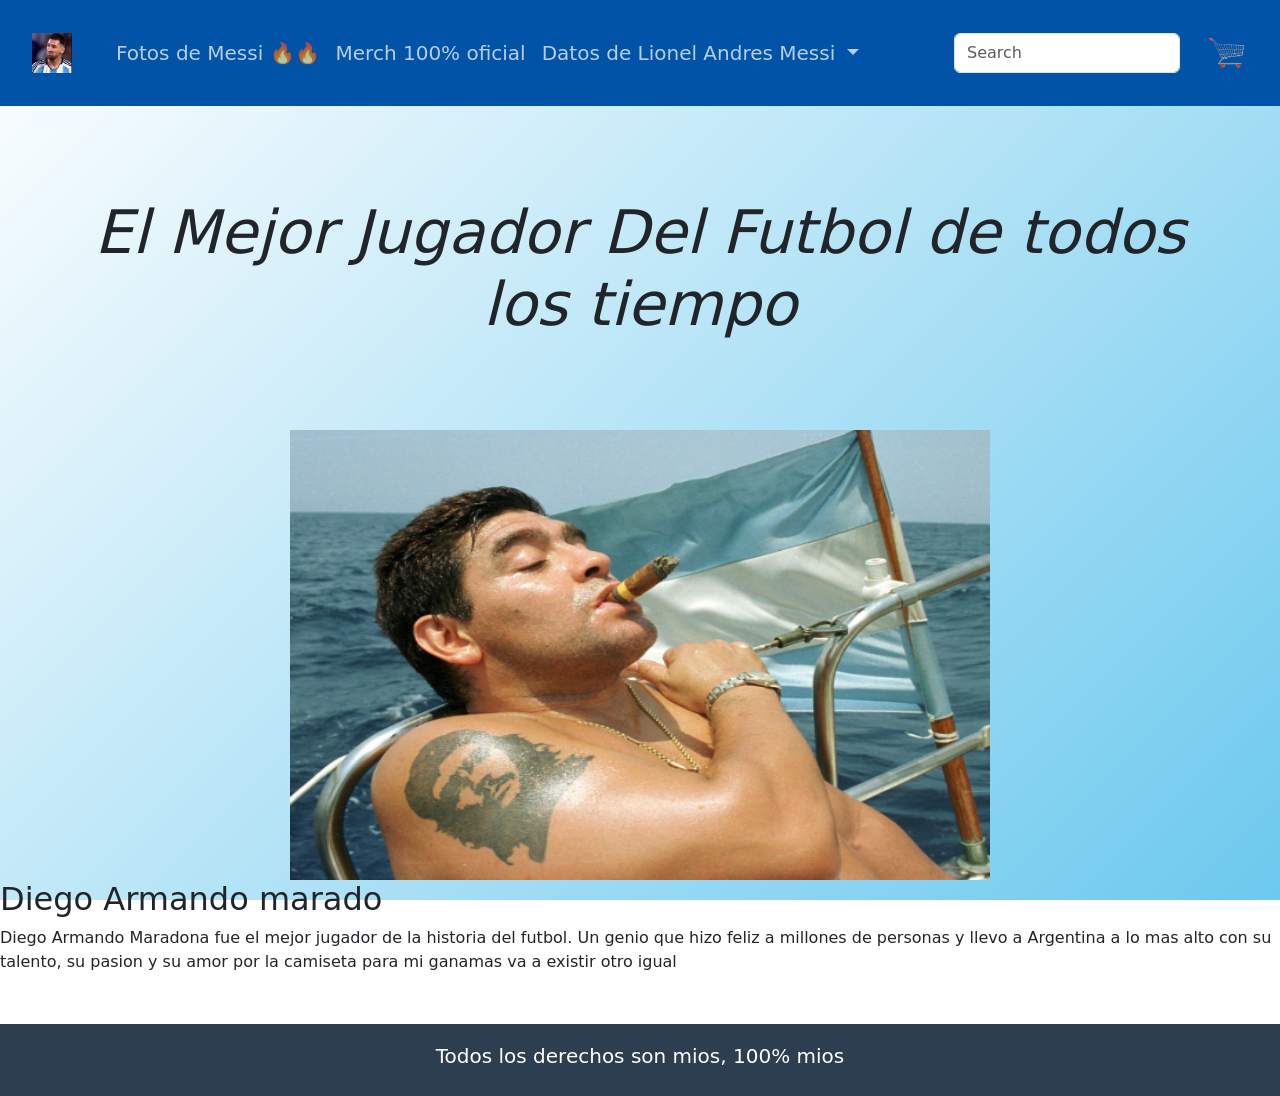
==== segundapagina.html @ 53335b71 "cree el index de la nueva pagina de maradona y el css para decorar" ====
<!DOCTYPE html>
<html lang="en">
<head>
    <meta charset="UTF-8">
    <meta name="viewport" content="width=device-width, initial-scale=1.0">
    <link href="https://cdn.jsdelivr.net/npm/bootstrap@5.3.8/dist/css/bootstrap.min.css" rel="stylesheet" integrity="sha384-sRIl4kxILFvY47J16cr9ZwB07vP4J8+LH7qKQnuqkuIAvNWLzeN8tE5YBujZqJLB" crossorigin="anonymous">
    <link rel="stylesheet" href="maradona.css">
    <title>Diego Armando Maradona</title>
</head>
<body>
    
 <header>
<nav class="navbar navbar-expand-lg bg-dark">
  <div class="container-fluid">
    <a class="navbar-brand" href="index.html">
    <img class="imagen-nav" src="Imagenes/ENOJADO.png" alt="">
    </a>
    <button class="navbar-toggler" type="button" data-bs-toggle="collapse" data-bs-target="#navbarSupportedContent" aria-controls="navbarSupportedContent" aria-expanded="false" aria-label="Toggle navigation">
      <span class="navbar-toggler-icon"></span>
    </button>
    <div class="collapse navbar-collapse" id="navbarSupportedContent">
      <ul class="navbar-nav me-auto mb-2 mb-lg-0">
        <li class="nav-item">
          <a class="nav-link active" aria-current="page" href="#">Fotos de Messi 🔥🔥</a>
        </li>
        <li class="nav-item">
          <a class="nav-link" href="#">Merch 100% oficial </a>
        </li>
        <li class="nav-item dropdown">
          <a class="nav-link dropdown-toggle" href="#" role="button" data-bs-toggle="dropdown" aria-expanded="false">
            Datos de Lionel Andres Messi
          </a>
          <ul class="dropdown-menu">
            <li><a class="dropdown-item" href="#">El Primer Mejor Jugardor del Mundo</a></li>
            <li><a class="dropdown-item" href="#">Pulga Historia</a></li>
            <li><hr class="dropdown-divider"></li>
            <li><a class="dropdown-item" href="#">El Amor es real, historia como messi le robo la prima de una amigo</a></li>
          </ul>
        </li>
      </ul>
      <form class="d-flex" role="search">
        <input class="boton-nav  form-control me-2" type="search" placeholder="Search" aria-label="Search"/>
        <a href="">
<img class="imagen-nav"  src="Imagenes/CARRO.png" alt="">
        </a>
      </form>
    </div>
  </div>
</nav>
   </header>



 <Section class="mesi">
      <h1 class="messi-tex1">El Mejor Jugador Del Futbol de todos los tiempo</h1>
      <img  class="messi-uno" src="Segundapag/Maradona.png" alt="">
    </Section>



    <h2>Diego Armando marado</h2>


<p>Diego Armando Maradona fue el mejor jugador de la historia del futbol. Un genio que hizo feliz a millones de personas y llevo a Argentina a lo mas alto con su talento, su pasion y su amor por la camiseta para mi ganamas va a existir otro igual</p>












    
<footer class="pie-mesi">
  <h3 class="pie" >Todos los derechos son mios, 100% mios</h3>
</footer>


   <script src="https://cdn.jsdelivr.net/npm/bootstrap@5.3.8/dist/js/bootstrap.bundle.min.js" integrity="sha384-FKyoEForCGlyvwx9Hj09JcYn3nv7wiPVlz7YYwJrWVcXK/BmnVDxM+D2scQbITxI" crossorigin="anonymous"></script>
</body>
</html>
---- maradona.css ----
body {
    /* Fondo degradado lineal de arriba a abajo */
    background: linear-gradient(135deg, #ffffff 0%, #6cc9ee 100%);
    background-repeat: no-repeat;
    background-attachment: fixed;
}

.navbar {
    background-color: #0053a7 !important;
}

.boton-nav{
    margin: 20px;
}

.nav-link {
    font-size: 20px;
    color: rgba(255, 255, 255, 0.712) !important;
}

.nav-link:hover {
    color: #3498db !important;
}

.imagen-nav{
    margin: 20px;
    height: 40px;
    width: 40px;
}


.mesi{
    text-align: center;
}
.messi-tex1{
 font-size: 60px;
 font-style: italic;
 margin: 90px;
}
.messi-uno{
    height: 450px;
    width: 700px;
}













.pie-mesi{
    background-color: #2c3e50;
    color: white;
    padding: 10px;  
    margin-top: 50px;
}

.pie{
    padding: 10px;
    text-align: center;
    font-size: 20px;
    
}
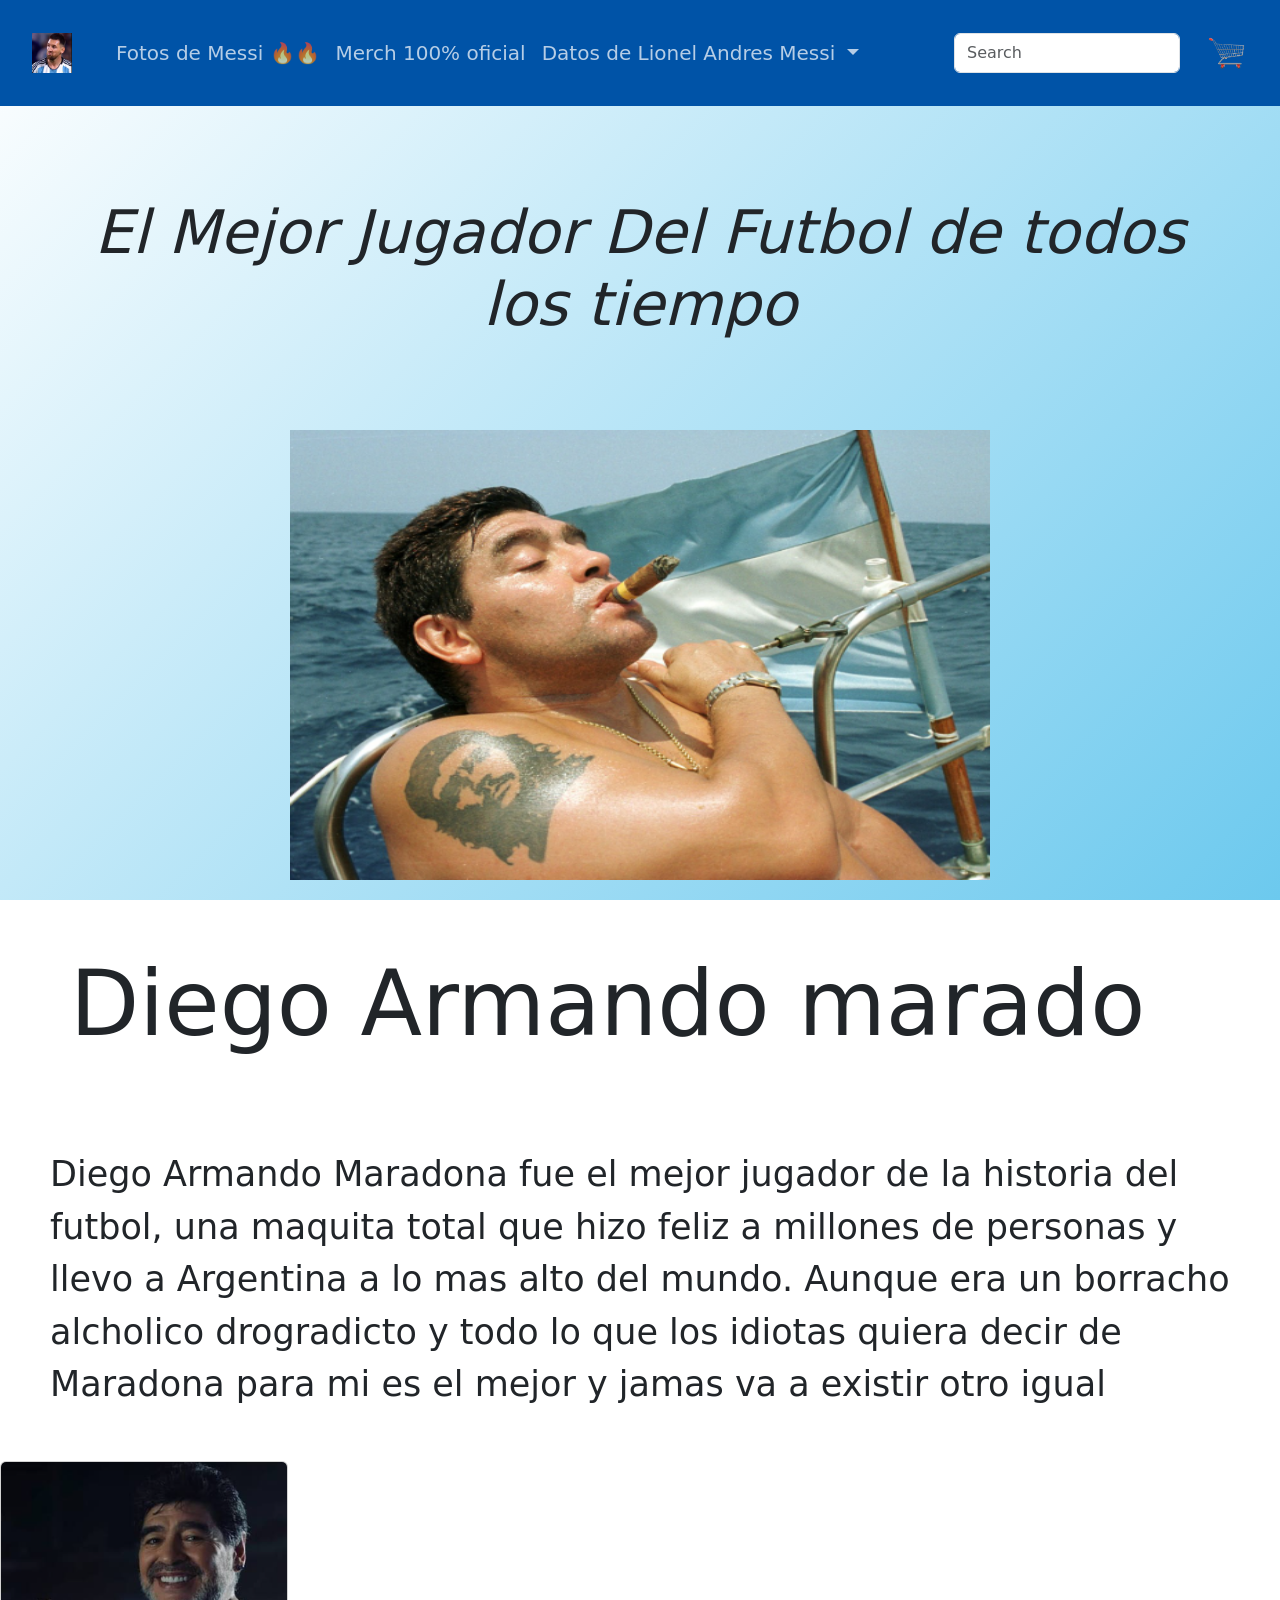
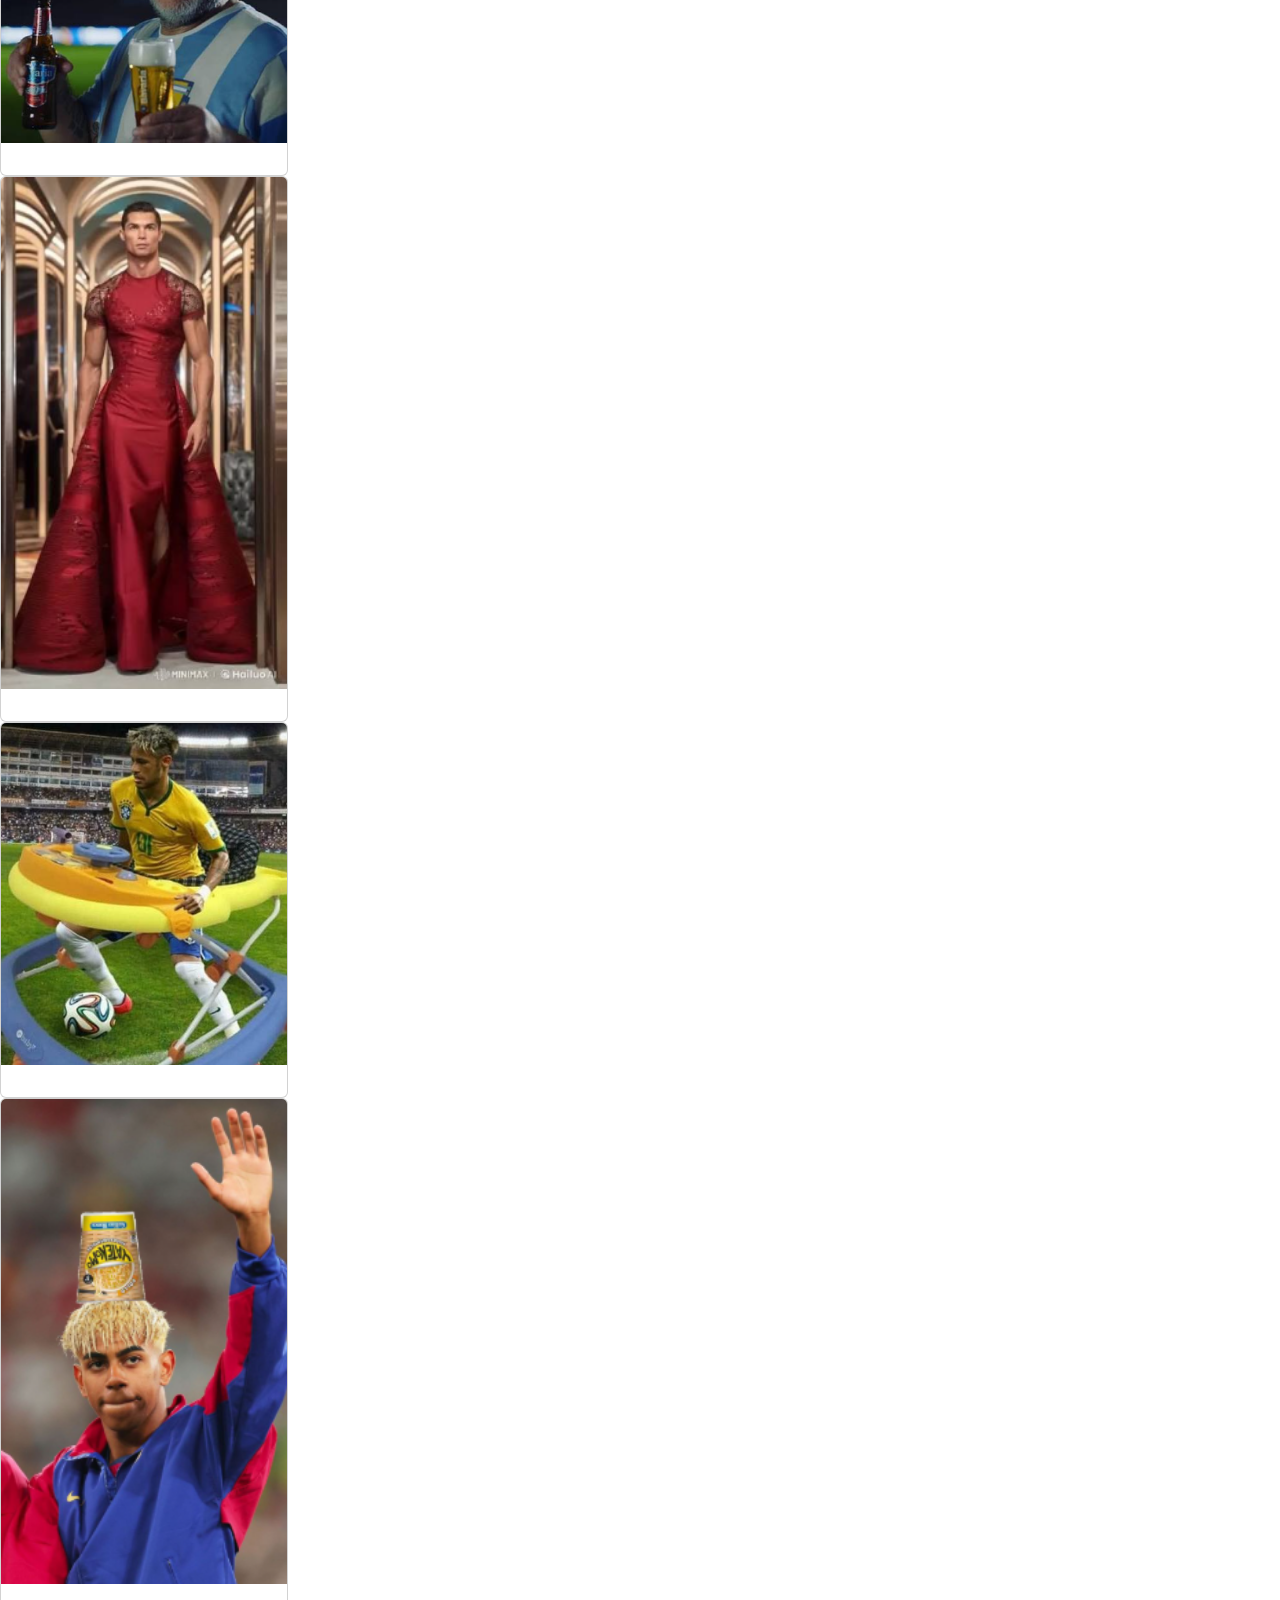
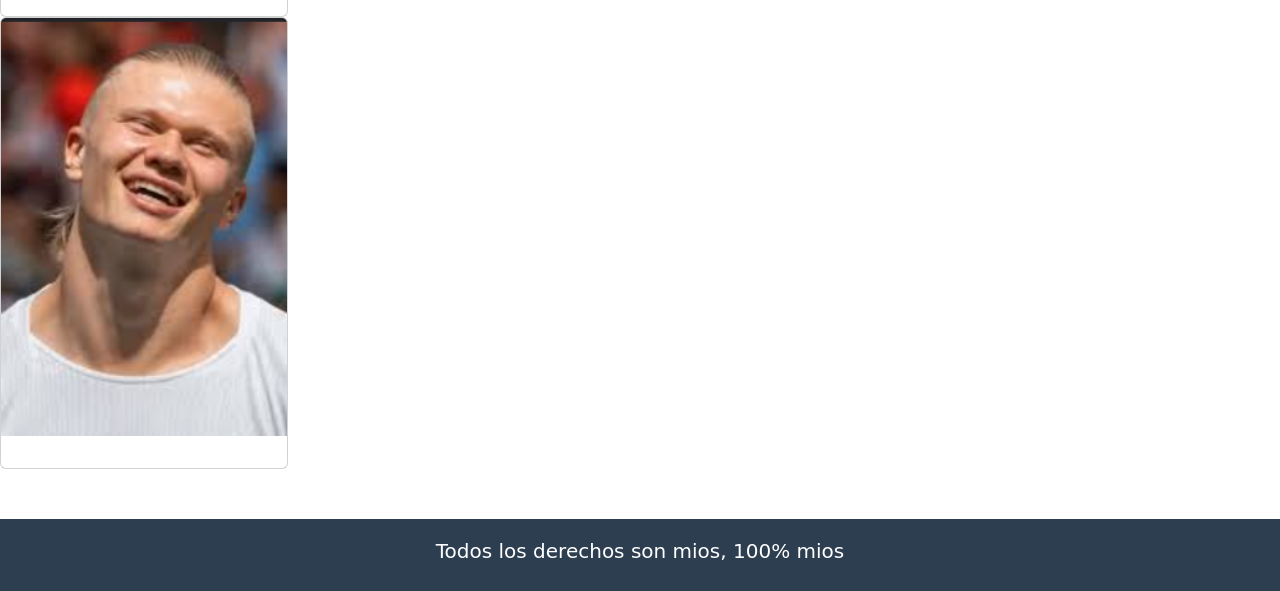
==== commit 43861d1e: "Agregue imagenes de Diego fumanto y tomando" ====
--- a/segundapagina.html
+++ b/segundapagina.html
@@ -57,13 +57,47 @@
     </Section>
 
 
+<main>
+    <section>
+    <h2 class="nombre">Diego Armando marado</h2>
+<p class="descri">Diego Armando Maradona fue el mejor jugador de la historia del futbol, una maquita total que hizo feliz a millones de personas y llevo a Argentina a lo mas alto del mundo. Aunque era un borracho alcholico drogradicto y todo lo que los idiotas quiera decir de Maradona para mi es el mejor y jamas va a existir otro igual</p>
+</section>
 
-    <h2>Diego Armando marado</h2>
+<section class="cards">
+<div class="card" style="width: 18rem;">
+  <img src="Segundapag/cervecita.png" class="card-img-top" alt="...">
+  <div class="card-body">
+    <p class="card-text"></p>
+  </div>
+</div>
+<div class="card" style="width: 18rem;">
+  <img src="Imagenes/cristinofald.png" class="card-img-top" alt="...">
+  <div class="card-body">
+    <p class="card-text"></p>
+  </div>
+</div>
+<div class="card" style="width: 18rem;">
+  <img src="Imagenes/Neymar.png" class="card-img-top" alt="...">
+  <div class="card-body">
+  <p class="card-text"></p>
+  </div>
+</div>
+<div class="card" style="width: 18rem;">
+  <img src="Imagenes/ramen.png" class="card-img-top" alt="...">
+  <div class="card-body">
+    <p class="card-text"></p>
+  </div>
+</div>
+<div class="card" style="width: 18rem;">
+  <img src="Imagenes/hALAN.png" class="card-img-top" alt="...">
+  <div class="card-body">
+    <p class="card-text"></p>
+  </div>
+</div>
+</section>
 
 
-<p>Diego Armando Maradona fue el mejor jugador de la historia del futbol. Un genio que hizo feliz a millones de personas y llevo a Argentina a lo mas alto con su talento, su pasion y su amor por la camiseta para mi ganamas va a existir otro igual</p>
-
-
+</main>
 
 
 
--- a/maradona.css
+++ b/maradona.css
@@ -42,7 +42,16 @@
     width: 700px;
 }
 
+.nombre{
+    margin: 30px;
+    font-size: 90px;
+    padding: 40px;
 
+}
+.descri{
+    font-size: 35px;
+    margin: 50px;
+}
 
 
 
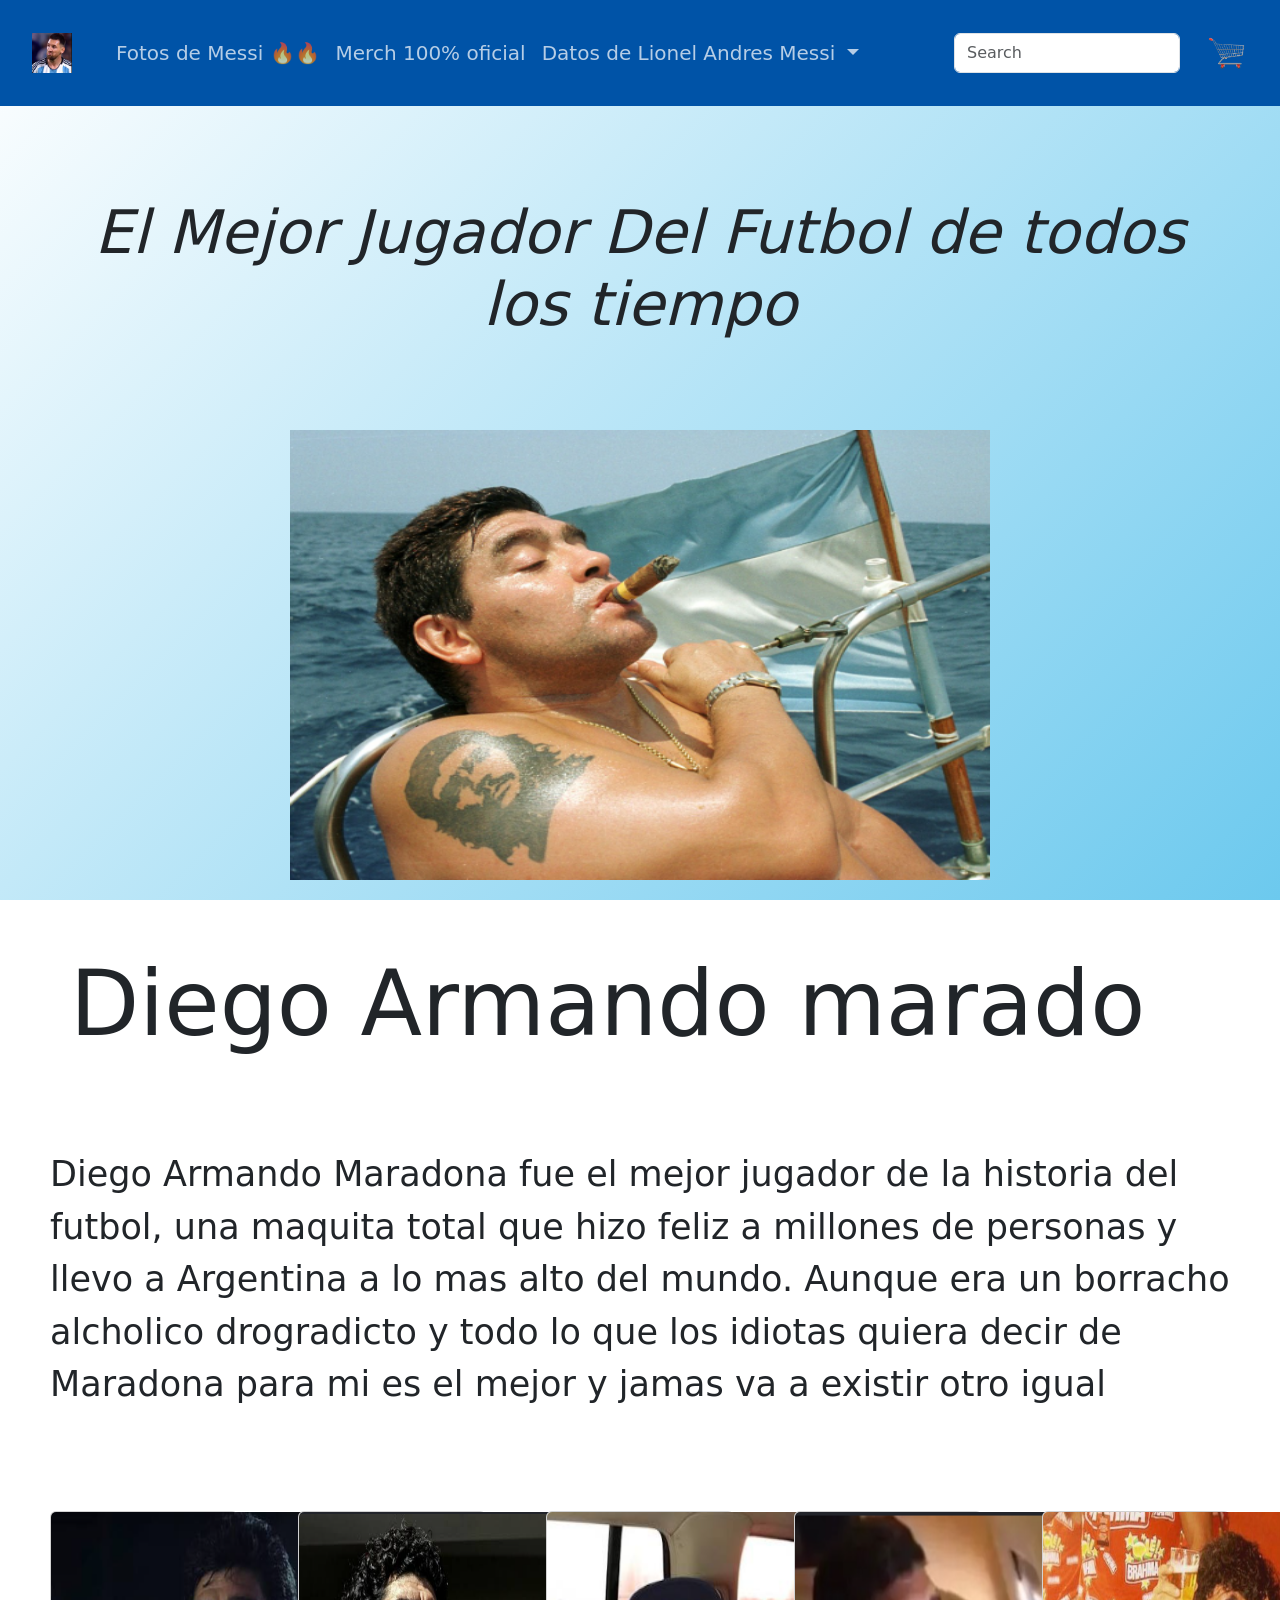
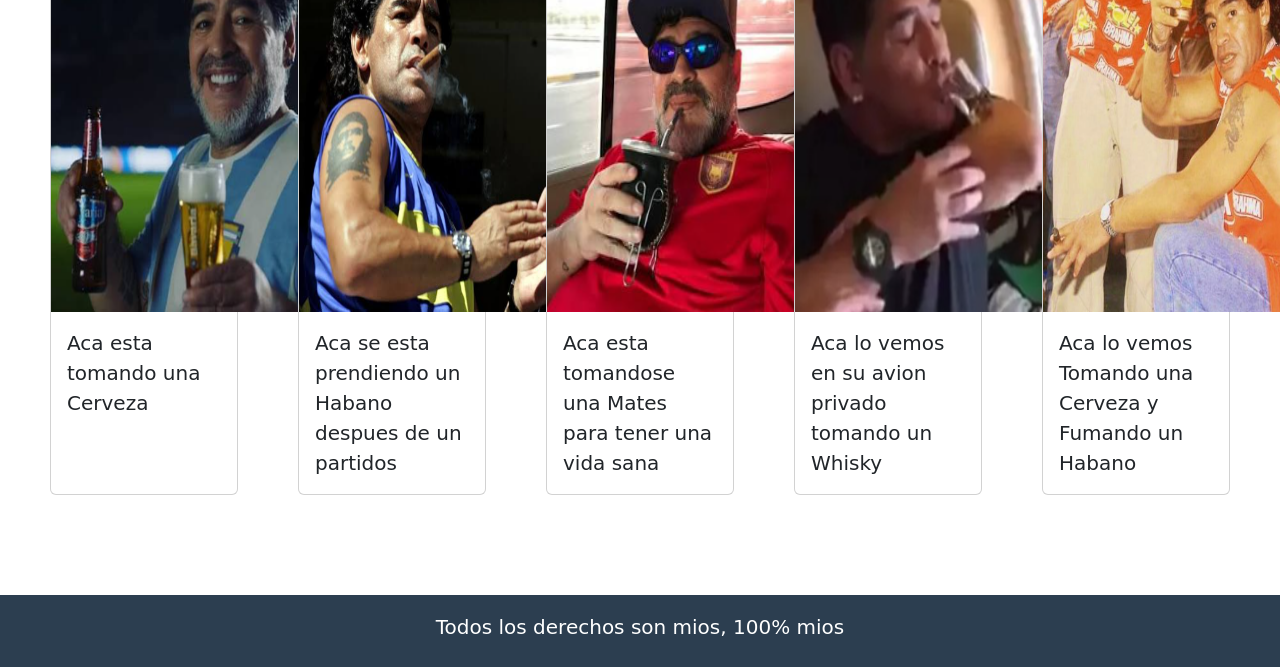
==== commit 46b2404d: "Ya agregue las cards de maradona" ====
--- a/segundapagina.html
+++ b/segundapagina.html
@@ -67,31 +67,31 @@
 <div class="card" style="width: 18rem;">
   <img src="Segundapag/cervecita.png" class="card-img-top" alt="...">
   <div class="card-body">
-    <p class="card-text"></p>
+    <p class="card-text">Aca esta tomando una Cerveza</p>
   </div>
 </div>
 <div class="card" style="width: 18rem;">
-  <img src="Imagenes/cristinofald.png" class="card-img-top" alt="...">
+  <img src="Segundapag/fumado.png" class="card-img-top" alt="...">
   <div class="card-body">
-    <p class="card-text"></p>
+    <p class="card-text">Aca se esta prendiendo un Habano despues de un partidos</p>
   </div>
 </div>
 <div class="card" style="width: 18rem;">
-  <img src="Imagenes/Neymar.png" class="card-img-top" alt="...">
+  <img src="Segundapag/MATE.png" class="card-img-top" alt="...">
   <div class="card-body">
-  <p class="card-text"></p>
+  <p class="card-text">Aca esta tomandose una Mates para tener una vida sana</p>
   </div>
 </div>
 <div class="card" style="width: 18rem;">
-  <img src="Imagenes/ramen.png" class="card-img-top" alt="...">
+  <img src="Segundapag/WHISK.png" class="card-img-top" alt="...">
   <div class="card-body">
-    <p class="card-text"></p>
+    <p class="card-text">Aca lo vemos en su avion privado tomando un Whisky</p>
   </div>
 </div>
 <div class="card" style="width: 18rem;">
-  <img src="Imagenes/hALAN.png" class="card-img-top" alt="...">
+  <img src="Segundapag/fumandoytomando.png" class="card-img-top" alt="...">
   <div class="card-body">
-    <p class="card-text"></p>
+    <p class="card-text">Aca lo vemos Tomando una Cerveza y Fumando un Habano</p>
   </div>
 </div>
 </section>
--- a/maradona.css
+++ b/maradona.css
@@ -55,6 +55,32 @@
 
 
 
+.card-img-top{
+    height: 400px;
+    width: 286px;
+}
+.cards{
+    padding: 50px;
+    display: flex;
+    gap: 60px;
+}
+
+.cards-container {
+    display: flex;
+    gap: 20px;
+    justify-content: center;
+    flex-wrap: wrap;
+    max-width: 1200px;
+}
+.card:hover {
+    transform: translateY(-10px);
+}
+.card-text{
+    font-size: 20px;
+}
+
+
+
 
 
 
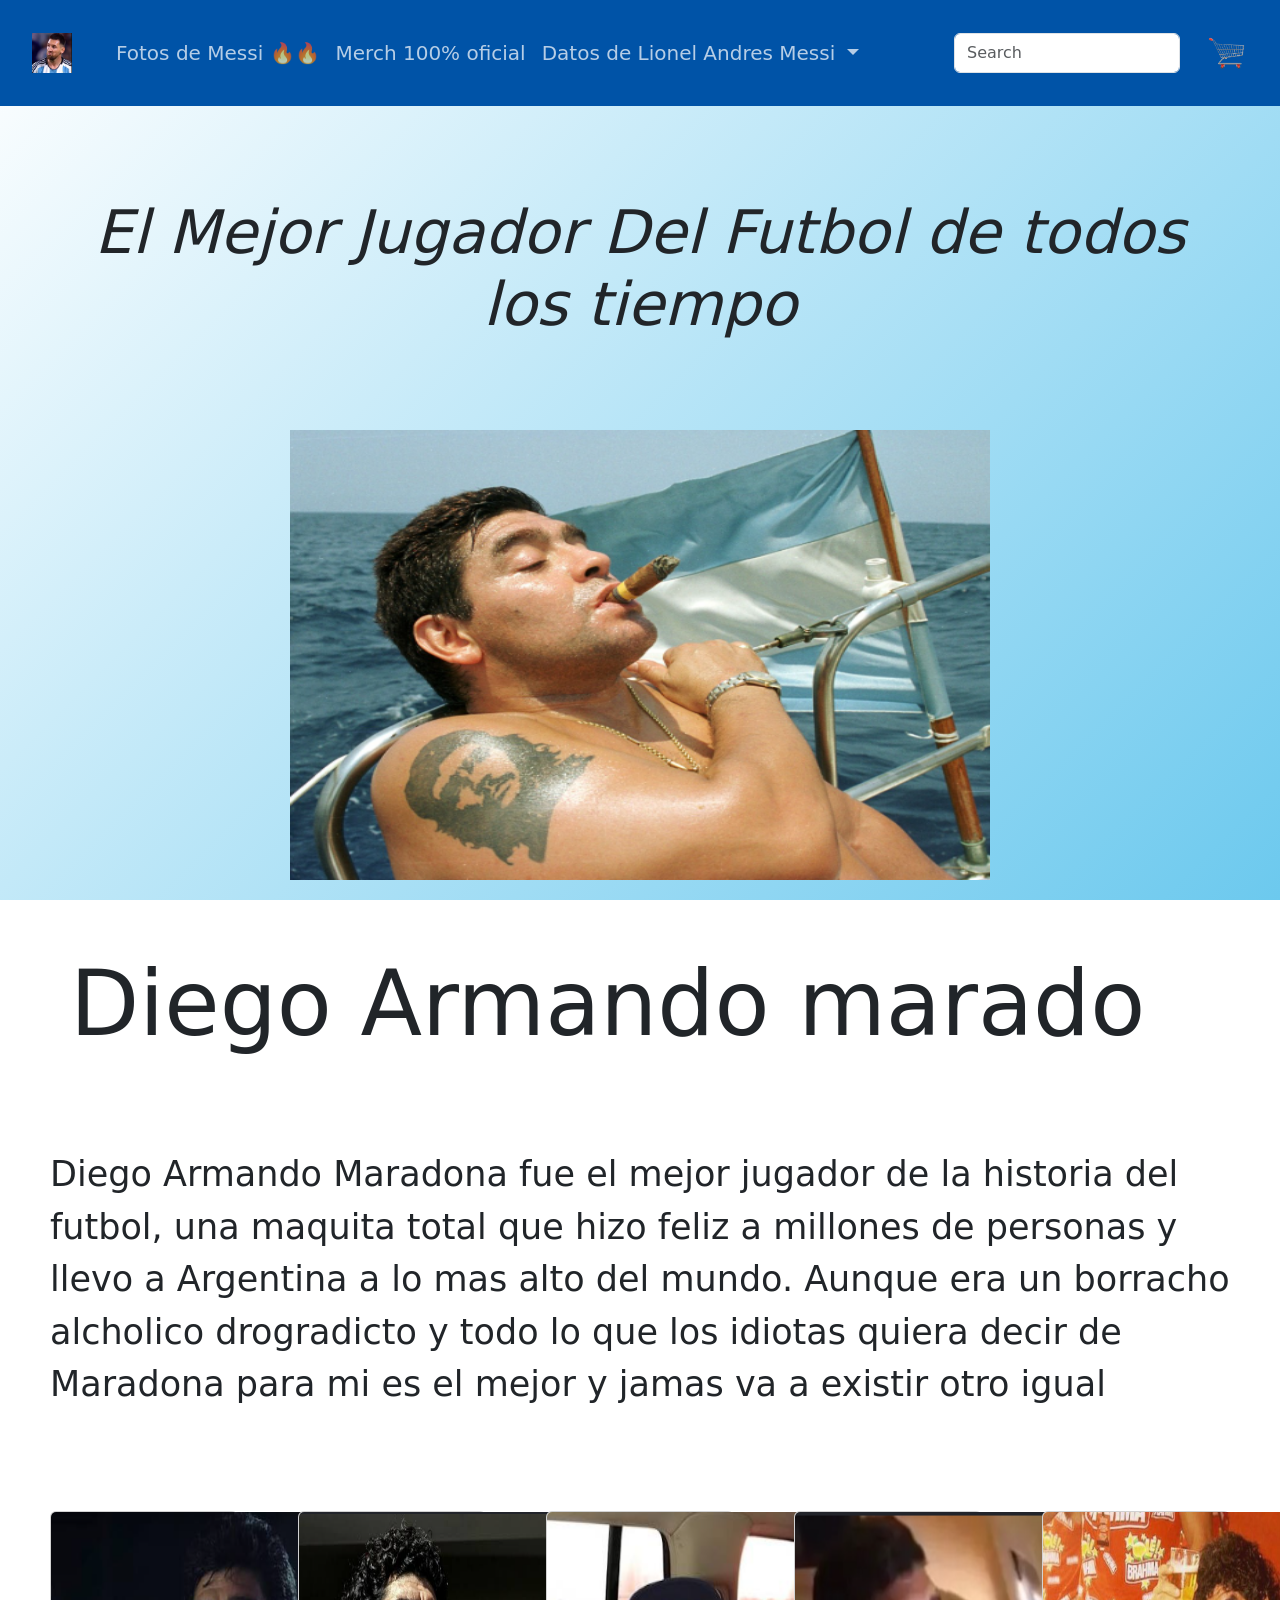
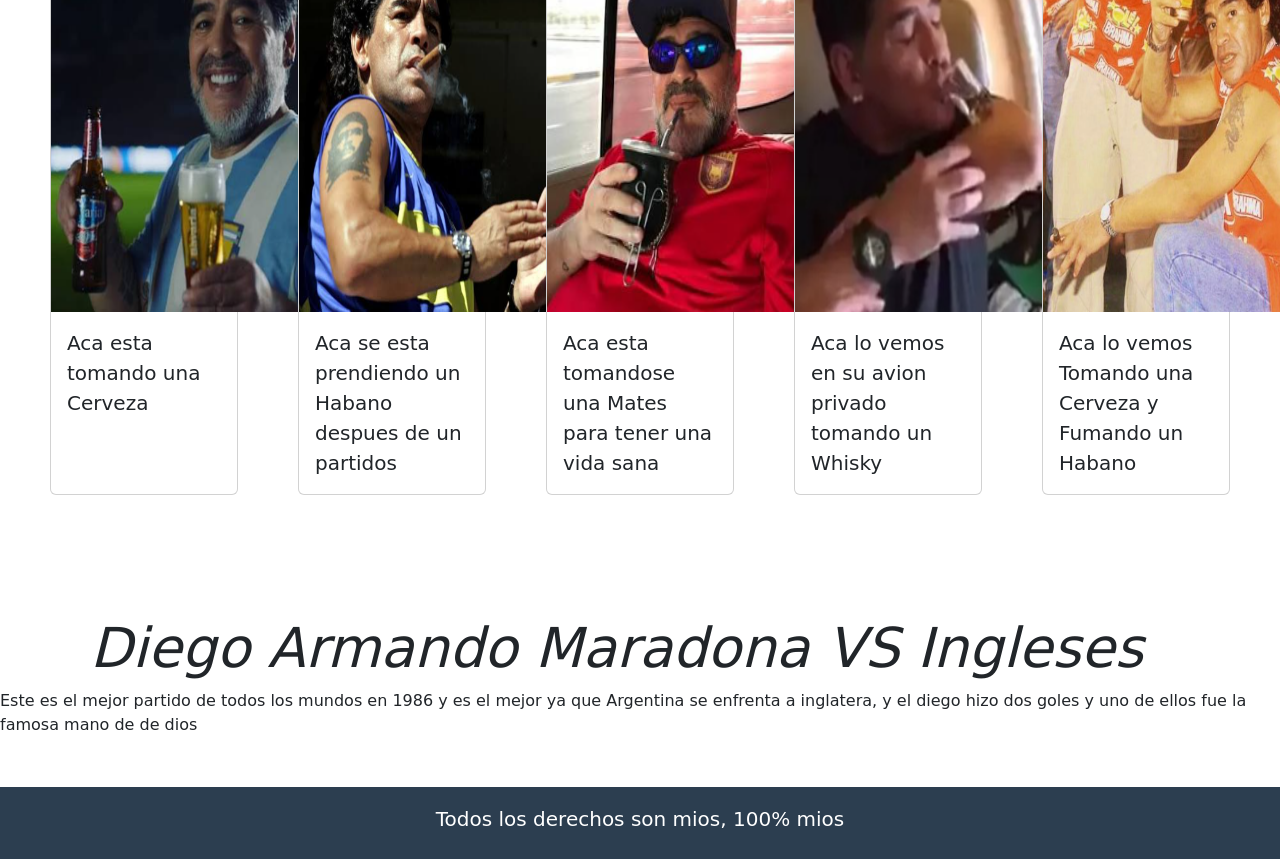
==== commit 51c08c41: "Estoy creando la maradona vs inglatera" ====
--- a/segundapagina.html
+++ b/segundapagina.html
@@ -97,6 +97,18 @@
 </section>
 
 
+
+<section>
+    <h3 class="inglese">Diego Armando Maradona VS Ingleses</h3>
+<p>Este es el mejor partido de todos los mundos en 1986 y es el mejor ya que Argentina se enfrenta a inglatera, y el diego  hizo dos goles y uno de ellos fue la famosa mano de de dios</p>
+
+
+</section>
+
+
+
+
+
 </main>
 
 
--- a/maradona.css
+++ b/maradona.css
@@ -79,6 +79,12 @@
     font-size: 20px;
 }
 
+.inglese{
+    font-size: 55px;
+    font-style: oblique;
+    padding-left: 90px;
+    margin-top: 70px;
+}
 
 
 
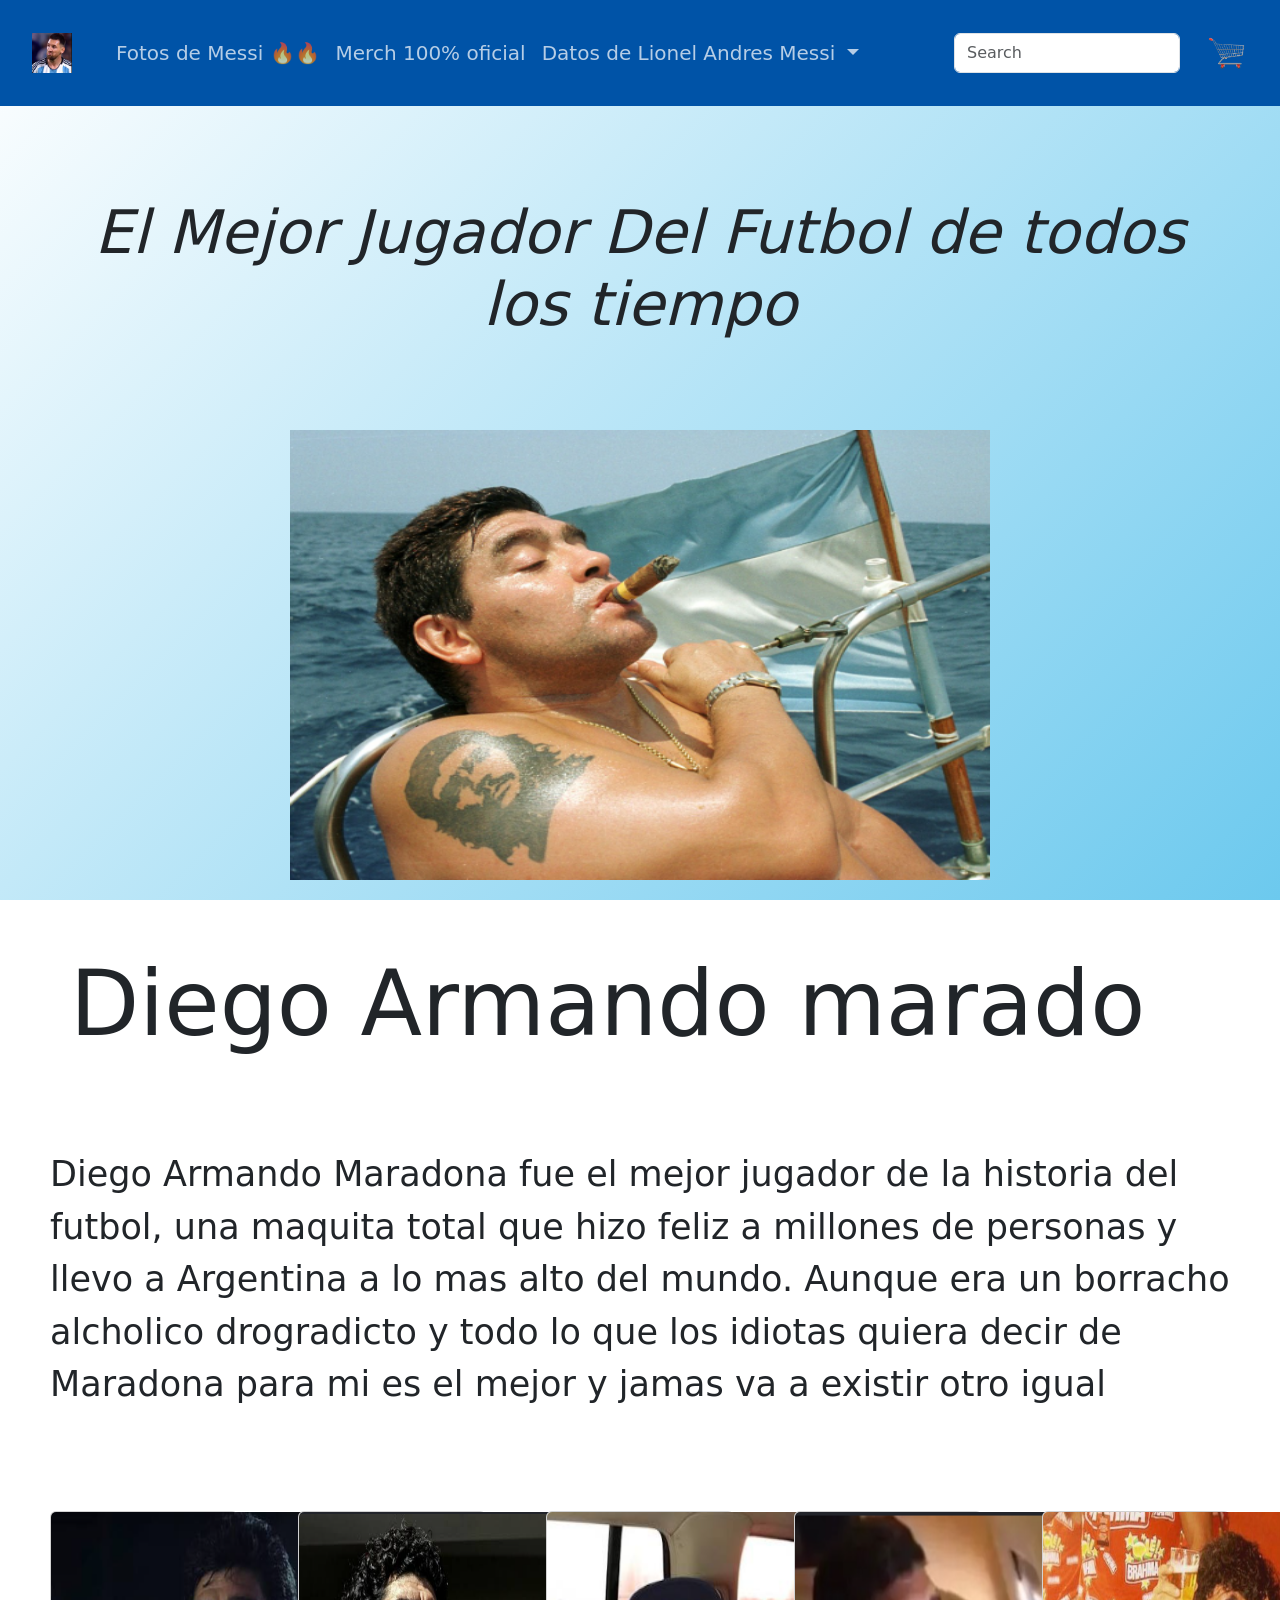
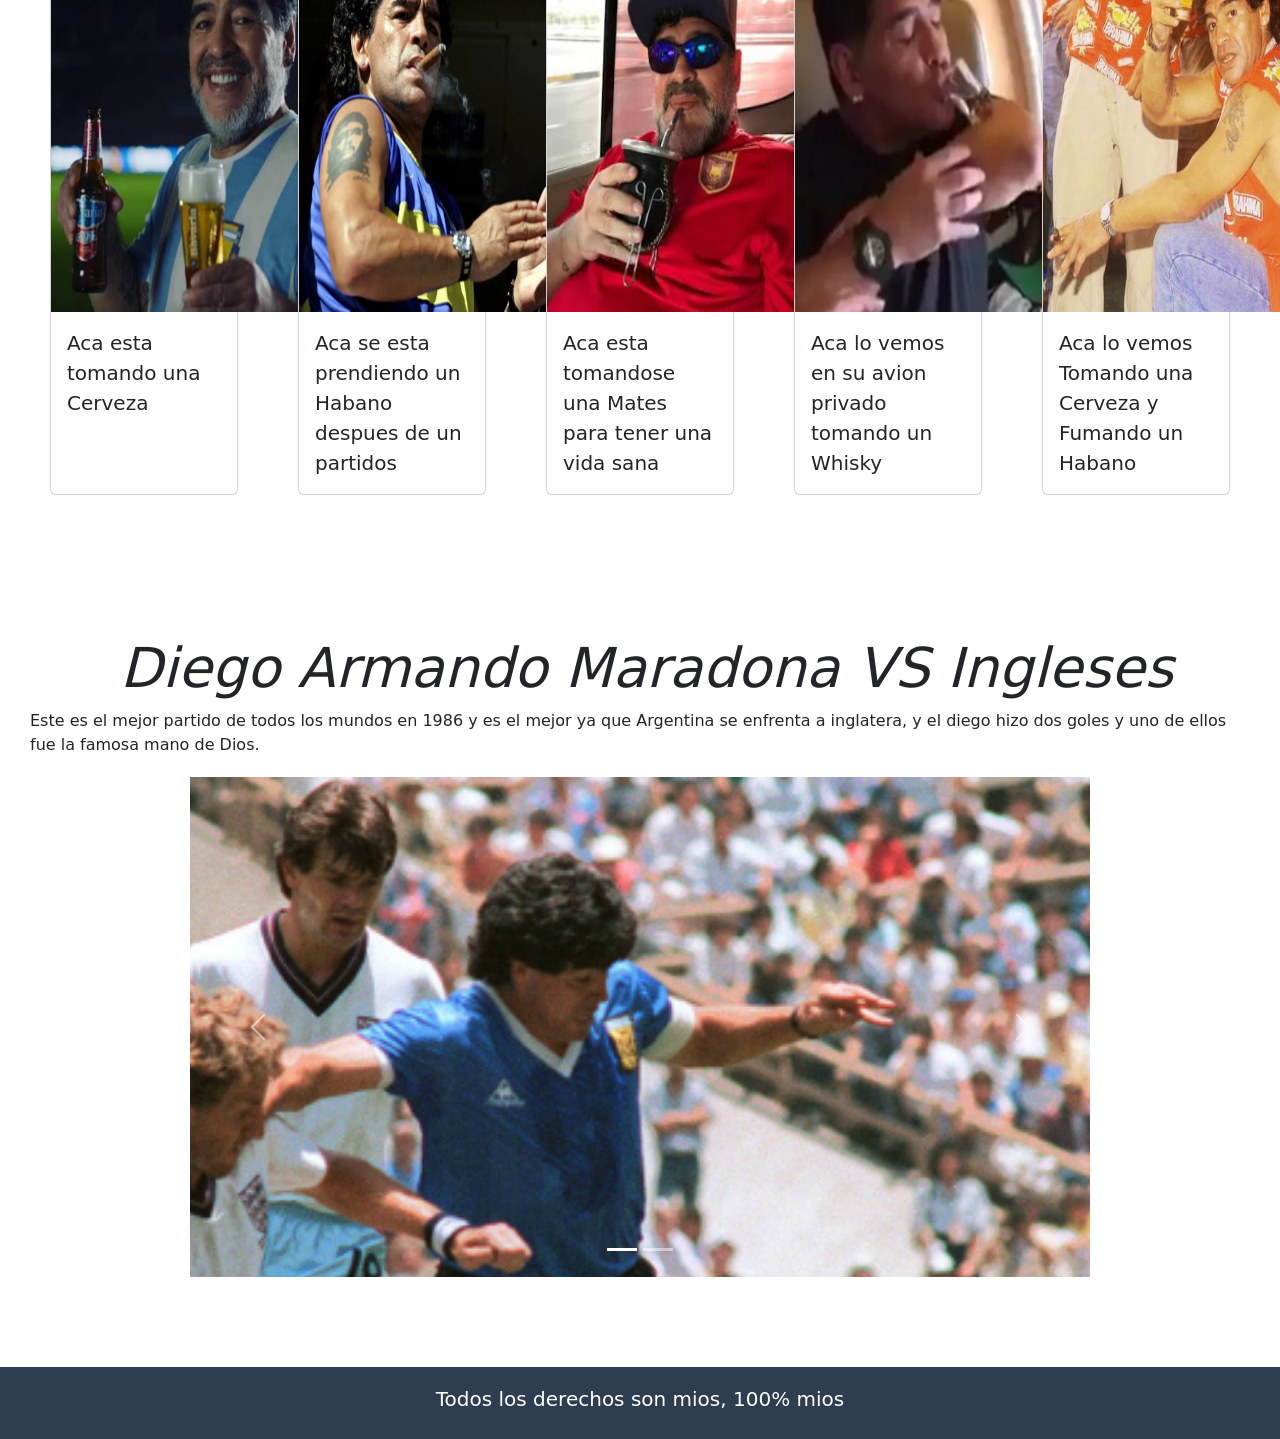
==== commit e0488570: "agregue el carrusel abajo de los ingleses y el texto" ====
--- a/segundapagina.html
+++ b/segundapagina.html
@@ -98,11 +98,34 @@
 
 
 
-<section>
+<section class="carousel-section">
     <h3 class="inglese">Diego Armando Maradona VS Ingleses</h3>
-<p>Este es el mejor partido de todos los mundos en 1986 y es el mejor ya que Argentina se enfrenta a inglatera, y el diego  hizo dos goles y uno de ellos fue la famosa mano de de dios</p>
+    <p>Este es el mejor partido de todos los mundos en 1986 y es el mejor ya que Argentina se enfrenta a inglatera, y el diego hizo dos goles y uno de ellos fue la famosa mano de Dios.</p>
 
+    <div id="carouselExampleRide" class="carousel slide mx-auto" data-bs-ride="carousel">
+      <div class="carousel-indicators">
+        <button type="button" data-bs-target="#carouselExampleRide" data-bs-slide-to="0" class="active" aria-current="true" aria-label="Slide 1"></button>
+        <button type="button" data-bs-target="#carouselExampleRide" data-bs-slide-to="1" aria-label="Slide 2"></button>
+      </div>
 
+      <div class="carousel-inner">
+        <div class="carousel-item active">
+          <img src="Segundapag/muerto.png" class="d-block w-100 img-caru" alt="Maradona en el partido histórico">
+        </div>
+        <div class="carousel-item">
+          <img src="Segundapag/dios.png" class="d-block w-100 img-caru" alt="Maradona celebrando la mano de Dios">
+        </div>
+      </div>
+
+      <button class="carousel-control-prev" type="button" data-bs-target="#carouselExampleRide" data-bs-slide="prev">
+        <span class="carousel-control-prev-icon" aria-hidden="true"></span>
+        <span class="visually-hidden">Previous</span>
+      </button>
+      <button class="carousel-control-next" type="button" data-bs-target="#carouselExampleRide" data-bs-slide="next">
+        <span class="carousel-control-next-icon" aria-hidden="true"></span>
+        <span class="visually-hidden">Next</span>
+      </button>
+    </div>
 </section>
 
 
--- a/maradona.css
+++ b/maradona.css
@@ -86,6 +86,24 @@
     margin-top: 70px;
 }
 
+.carousel-section {
+    padding: 20px 30px 40px;
+}
+
+.carousel {
+    max-width: 900px;
+    margin: 20px auto 0;
+}
+
+.carousel-item {
+    height: 500px;
+}
+
+.img-caru {
+    height: 1000px;
+    width: 1000px;
+    object-fit: cover;
+}
 
 
 
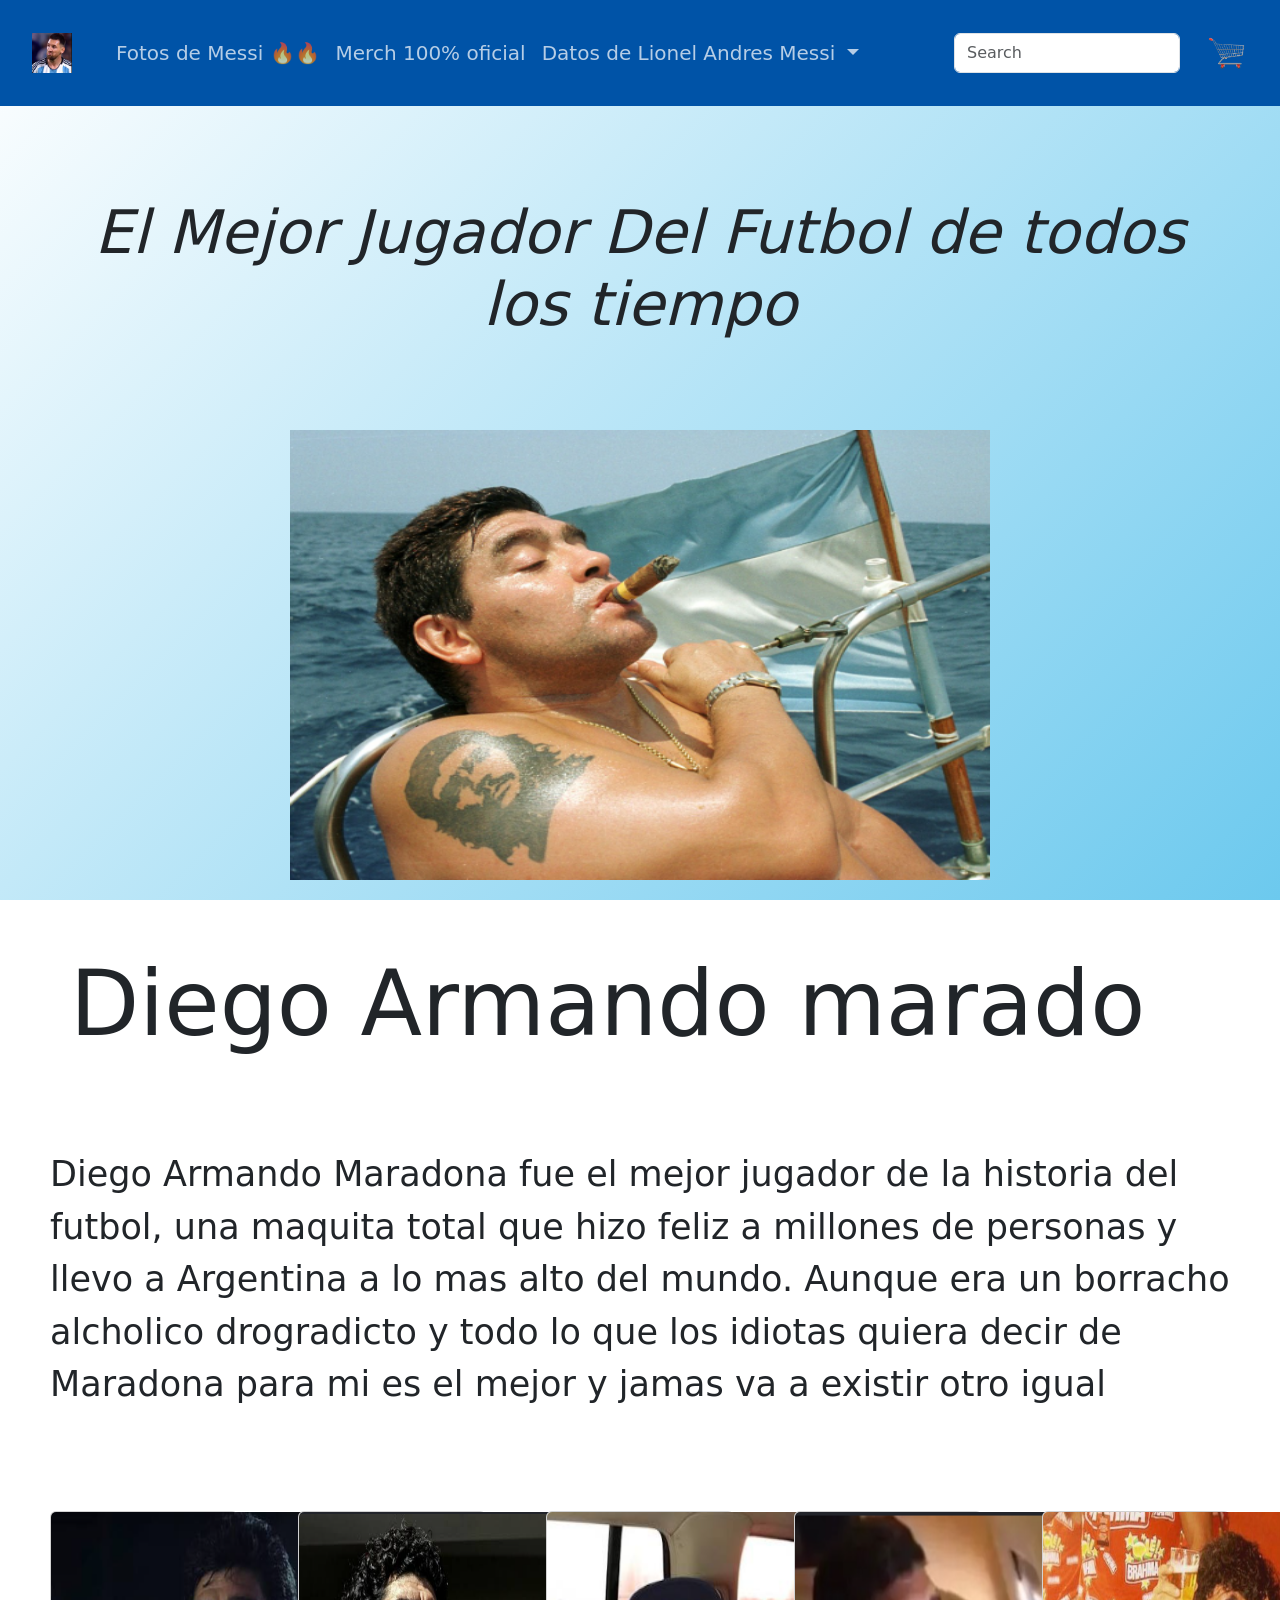
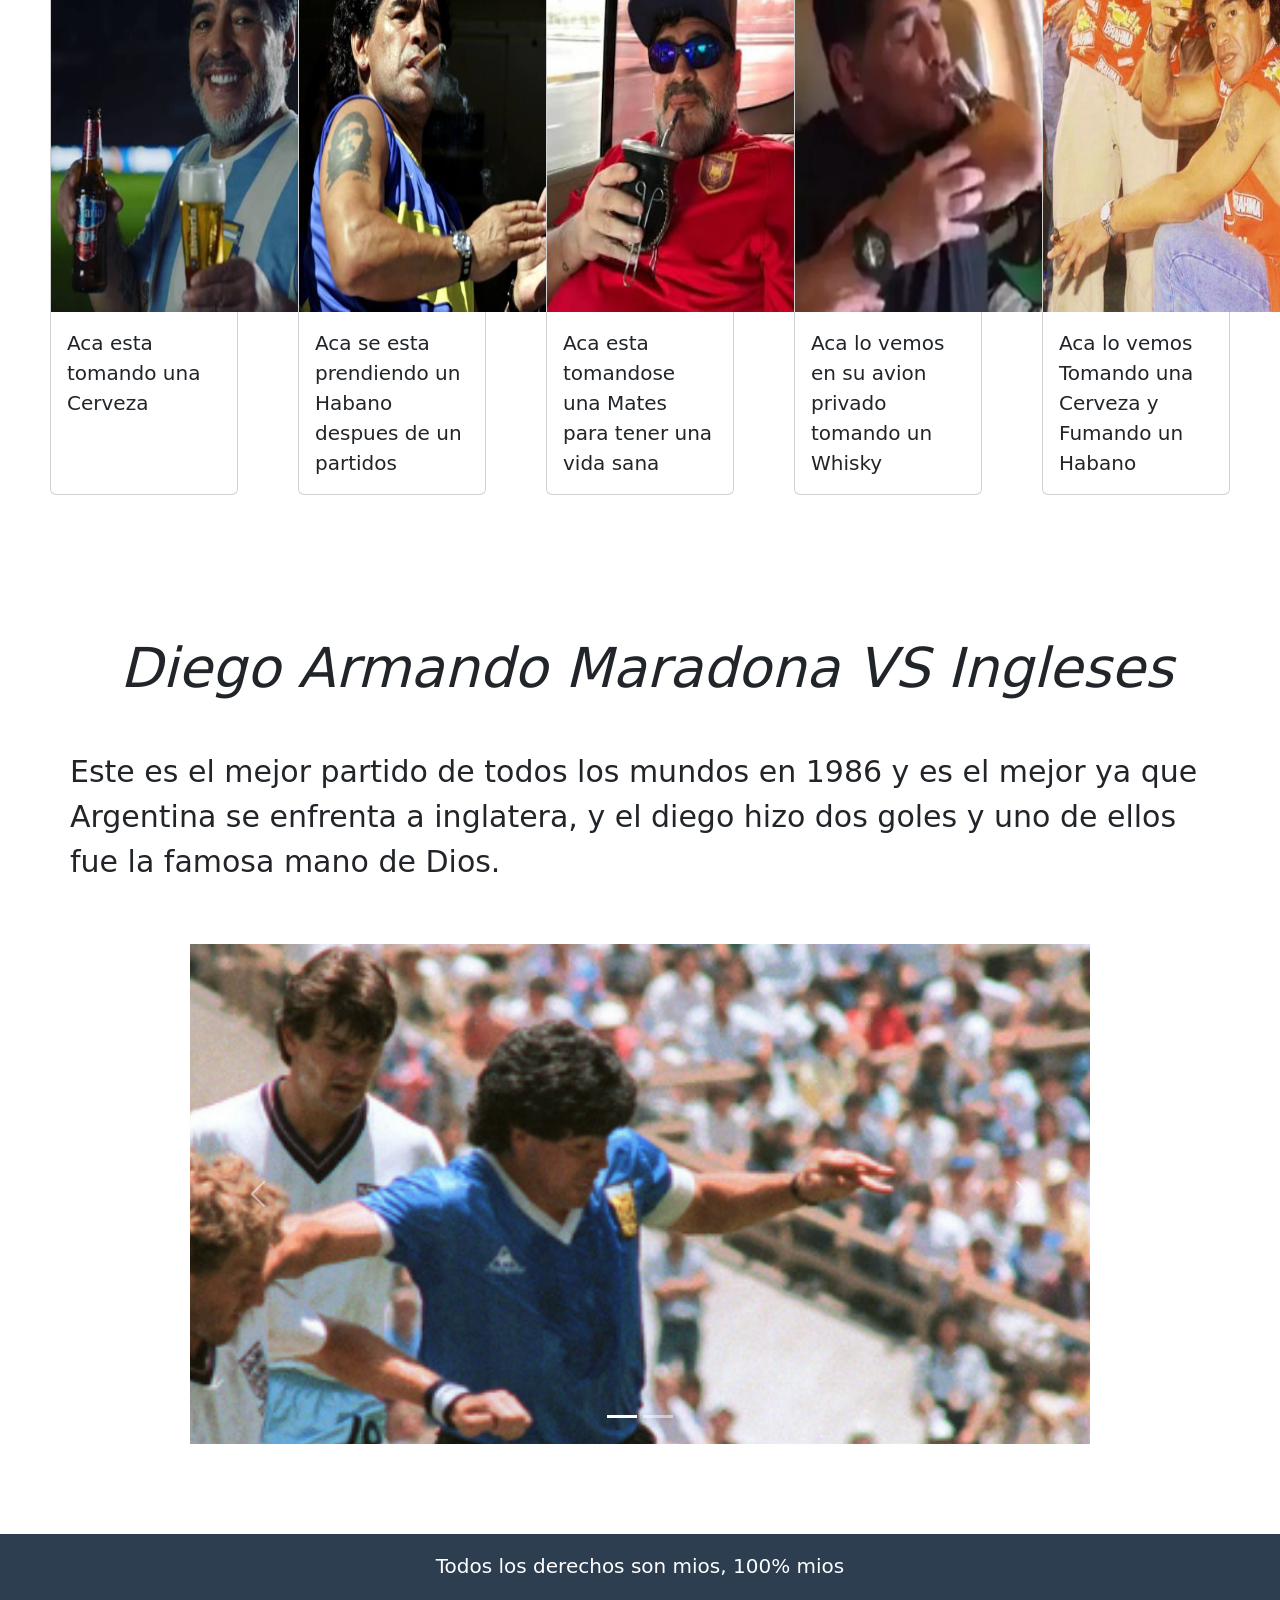
==== commit d05c2773: "agrande el titulo de maradona contra los ingleses" ====
--- a/segundapagina.html
+++ b/segundapagina.html
@@ -100,7 +100,7 @@
 
 <section class="carousel-section">
     <h3 class="inglese">Diego Armando Maradona VS Ingleses</h3>
-    <p>Este es el mejor partido de todos los mundos en 1986 y es el mejor ya que Argentina se enfrenta a inglatera, y el diego hizo dos goles y uno de ellos fue la famosa mano de Dios.</p>
+    <p class="arge">Este es el mejor partido de todos los mundos en 1986 y es el mejor ya que Argentina se enfrenta a inglatera, y el diego hizo dos goles y uno de ellos fue la famosa mano de Dios.</p>
 
     <div id="carouselExampleRide" class="carousel slide mx-auto" data-bs-ride="carousel">
       <div class="carousel-indicators">
--- a/maradona.css
+++ b/maradona.css
@@ -86,6 +86,11 @@
     margin-top: 70px;
 }
 
+.arge{
+    font-size: 30px;
+    padding: 40px;
+}
+
 .carousel-section {
     padding: 20px 30px 40px;
 }
